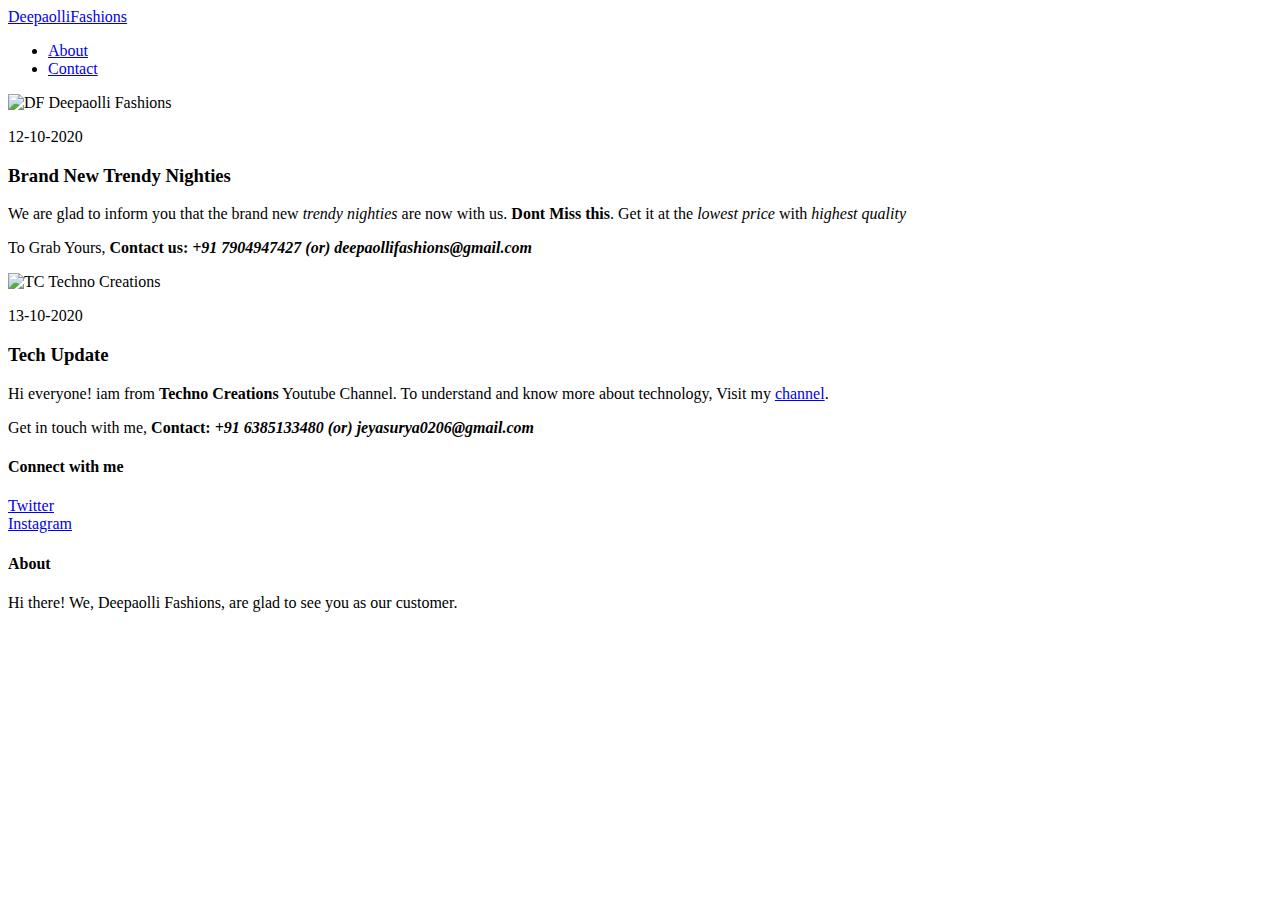
==== index.html @ 7300170b "Add files via upload" ====
<!DOCTYPE html>
<html>
    <head>
        <title>Deepaolli Fashions</title>
        <link rel="stylesheet" href="style.css">
    </head>
    <body>
        <header id="header">
            <div class="container">
                <a href="home.html" id="header-title">DeepaolliFashions</a>
                <ul id="header-nav">
                    <li><a href="about.html">About</a></li>
                    <li><a href="mailto:deepaollifashions@gmai.com">Contact</a></li>
                </ul>
            </div>
        </header>
        <article id="content">
            <div class="post-container">
                <div class="post">
                    <div class="post-author">
                        <img src="img/logo.png" alt="DF">
                        <span>Deepaolli Fashions</span>
                    </div>
                    <p class="post-date">12-10-2020</p>
                    <h3 class="post-title">Brand New Trendy Nighties</h3>
                    <div class="post-content">
                        <p>We are glad to inform you that the brand new <i>trendy nighties</i> are now with us. <b>Dont Miss this</b>. Get it at the <i>lowest price</i> with <i>highest quality</i></p>
                        <p>To Grab Yours, <b>Contact us: <i>+91 7904947427 (or) deepaollifashions@gmail.com</i></b></p>
                    </div>
                </div>
            </div>
            <div class="post-container">
                <div class="post">
                    <div class="post-author">
                        <img src="img/TC.png" alt="TC">
                        <span>Techno Creations</span>
                    </div>
                    <p class="post-date">13-10-2020</p>
                    <h3 class="post-title">Tech Update</h3>
                    <div class="post-content">
                        <p>Hi everyone! iam from <b>Techno Creations</b> Youtube Channel. To understand and know more about technology, Visit my <a href="https://www.youtube.com/channel/UCFv4wLltJKjR1f8ZhPdnlTw">channel</a>.</p>
                        <p>Get in touch with me, <b>Contact: <i>+91 6385133480 (or) jeyasurya0206@gmail.com</i></b></p>
                    </div>
                </div>
            </div>
        </article>
        <footer id="footer">
            <div class="container">
                <div class="column">
                    <h4>Connect with me</h4>
                    <p>
                        <a href="https://twitter.com/deepaolli">Twitter</a> <br>
                        <a href="https://www.instagram.com/deepaollifashions">Instagram</a>
                    </p>
                </div>
                <div class="column">
                    <h4>About</h4>
                    <p>Hi there! We, Deepaolli Fashions, are glad to see you as our customer.</p>
                </div>
            </div>
        </footer>
        <script src="script.js"></script>
    </body>
</html>
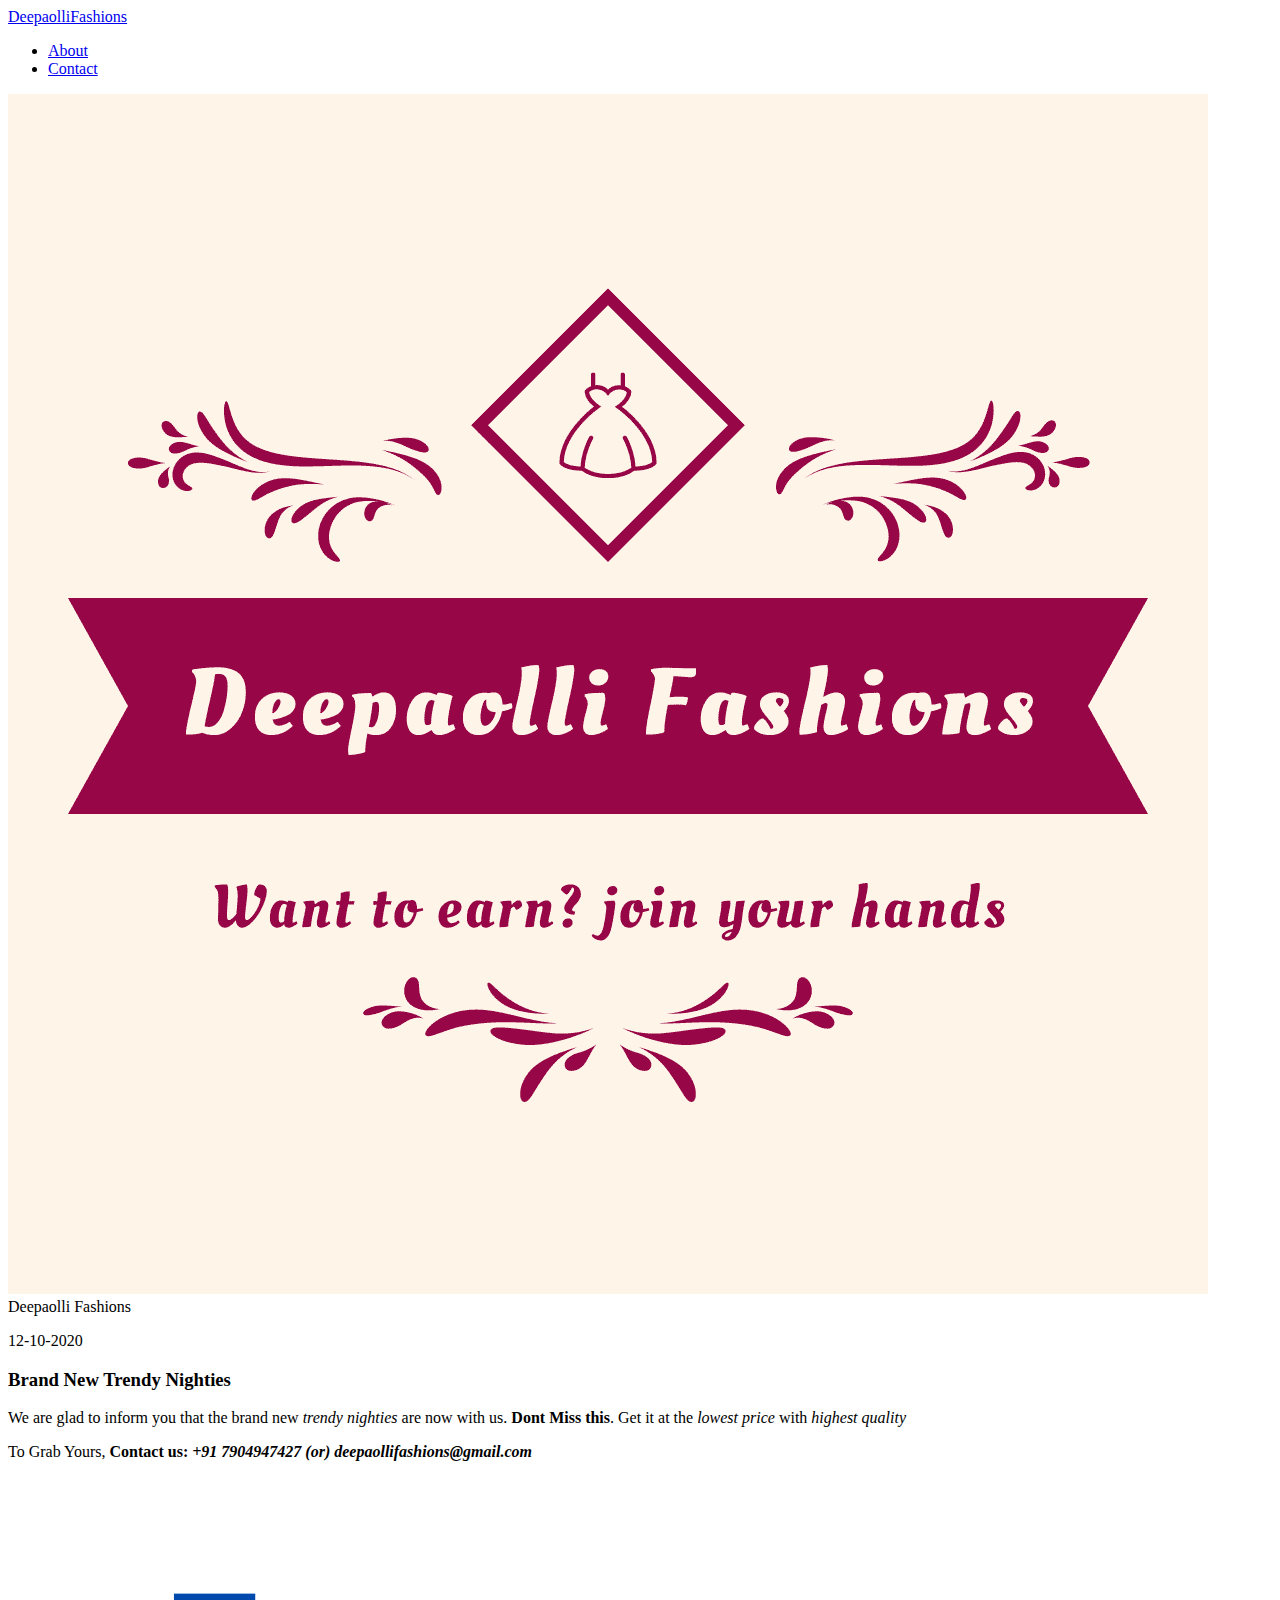
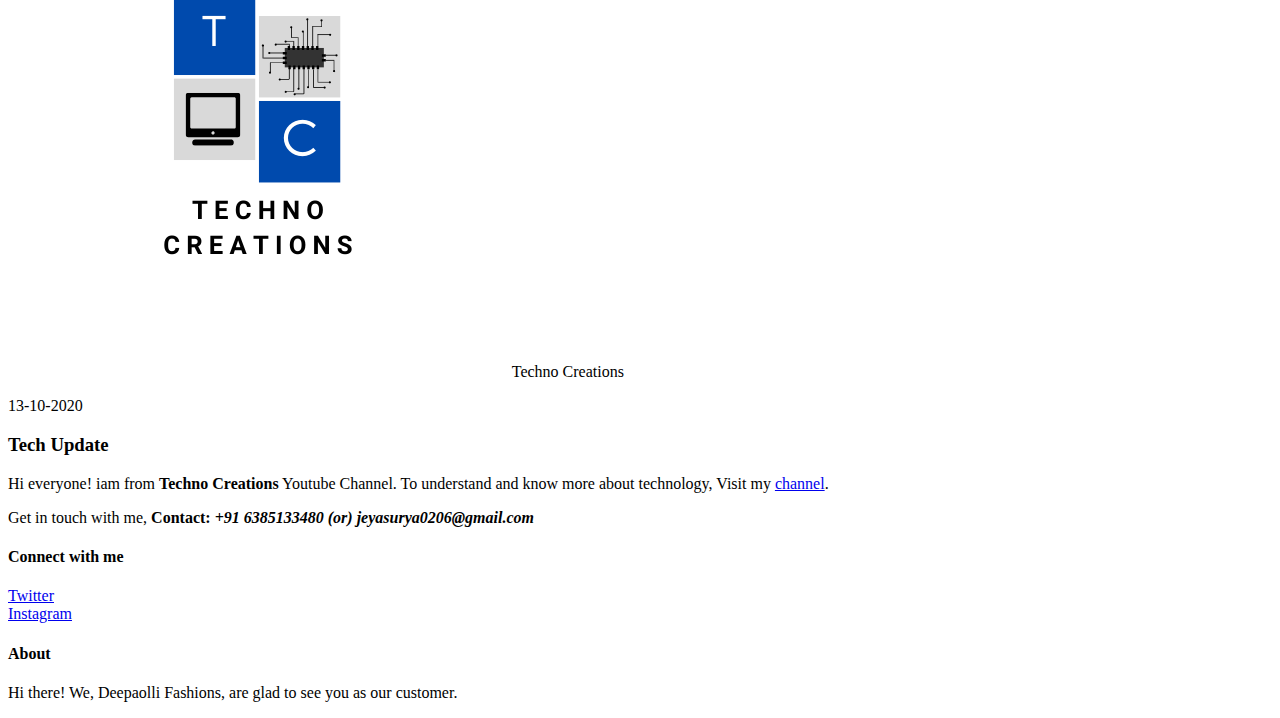
==== commit 08e96b8f: "Update index.html" ====
--- a/index.html
+++ b/index.html
@@ -7,7 +7,7 @@
     <body>
         <header id="header">
             <div class="container">
-                <a href="home.html" id="header-title">DeepaolliFashions</a>
+                <a href="index.html" id="header-title">DeepaolliFashions</a>
                 <ul id="header-nav">
                     <li><a href="about.html">About</a></li>
                     <li><a href="mailto:deepaollifashions@gmai.com">Contact</a></li>
@@ -18,7 +18,7 @@
             <div class="post-container">
                 <div class="post">
                     <div class="post-author">
-                        <img src="img/logo.png" alt="DF">
+                        <img src="logo.png" alt="DF">
                         <span>Deepaolli Fashions</span>
                     </div>
                     <p class="post-date">12-10-2020</p>
@@ -32,7 +32,7 @@
             <div class="post-container">
                 <div class="post">
                     <div class="post-author">
-                        <img src="img/TC.png" alt="TC">
+                        <img src="TC.png" alt="TC">
                         <span>Techno Creations</span>
                     </div>
                     <p class="post-date">13-10-2020</p>
@@ -61,4 +61,4 @@
         </footer>
         <script src="script.js"></script>
     </body>
-</html>+</html>
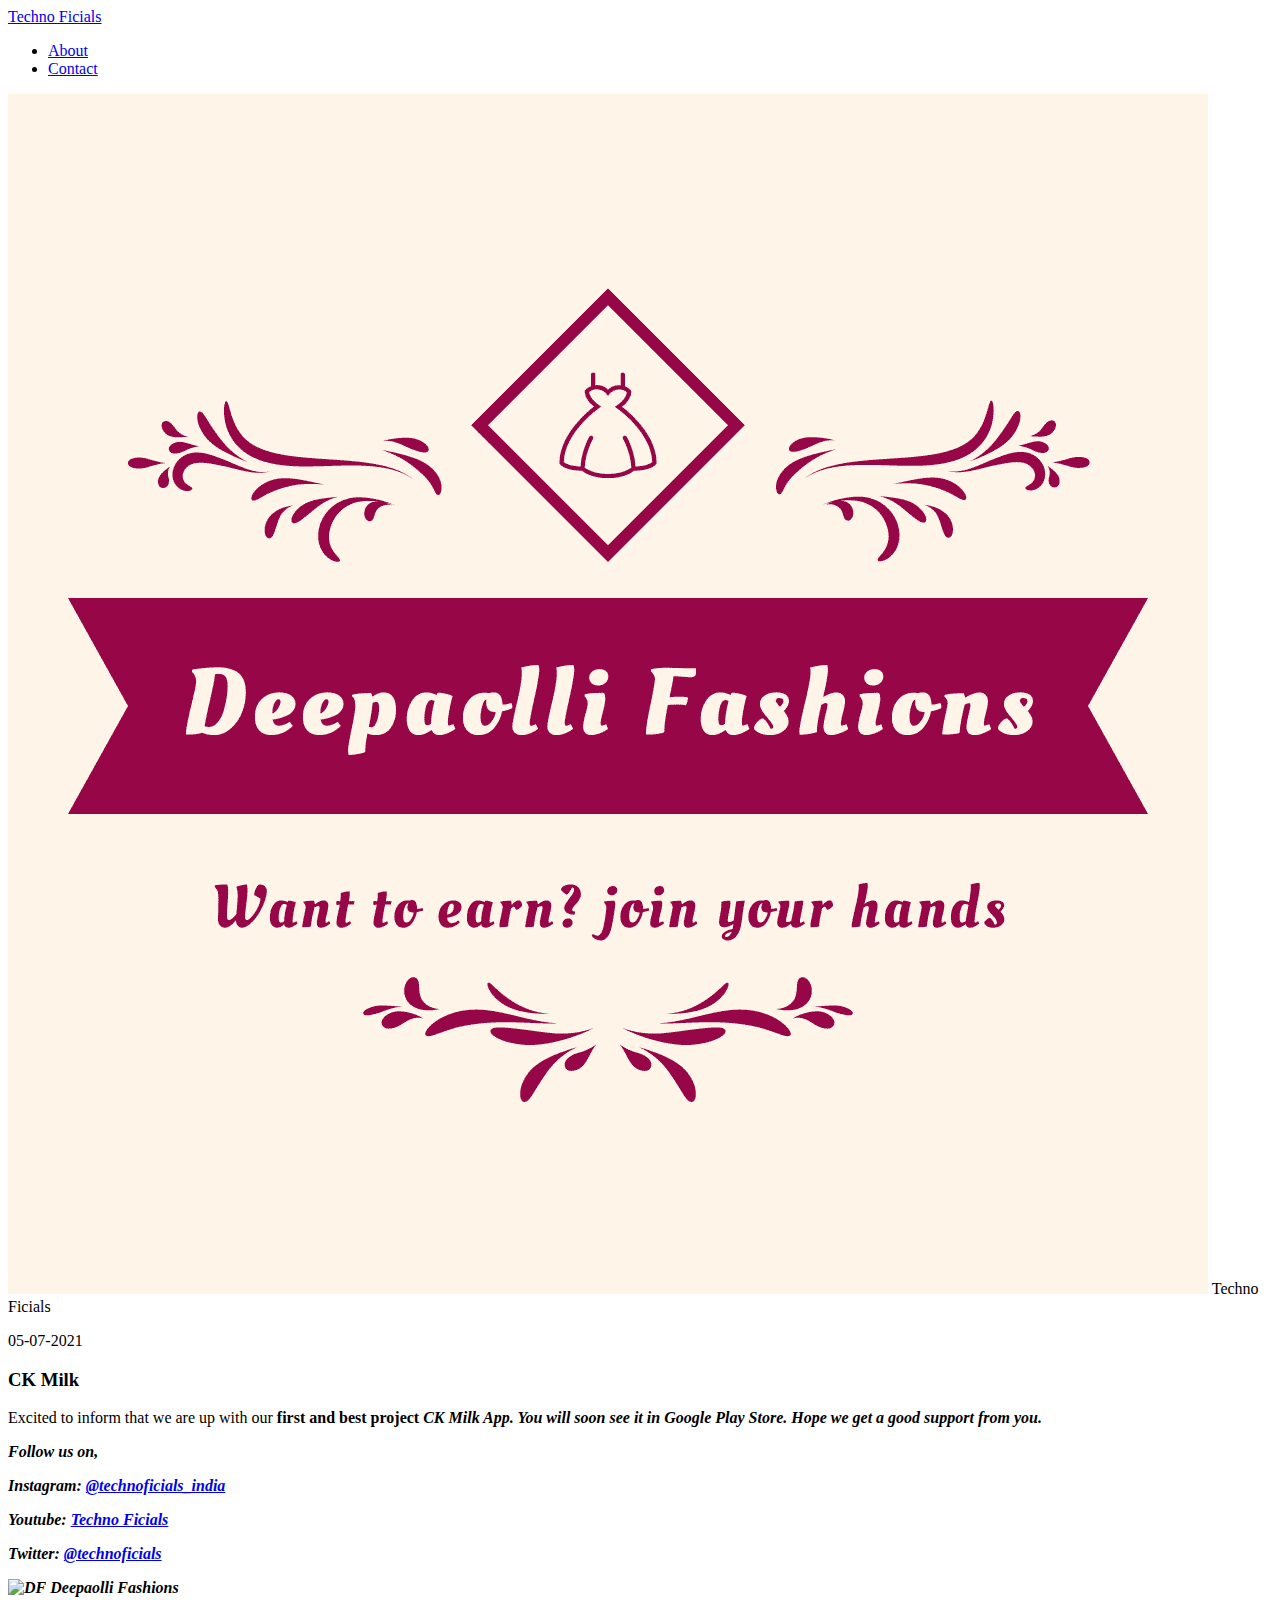
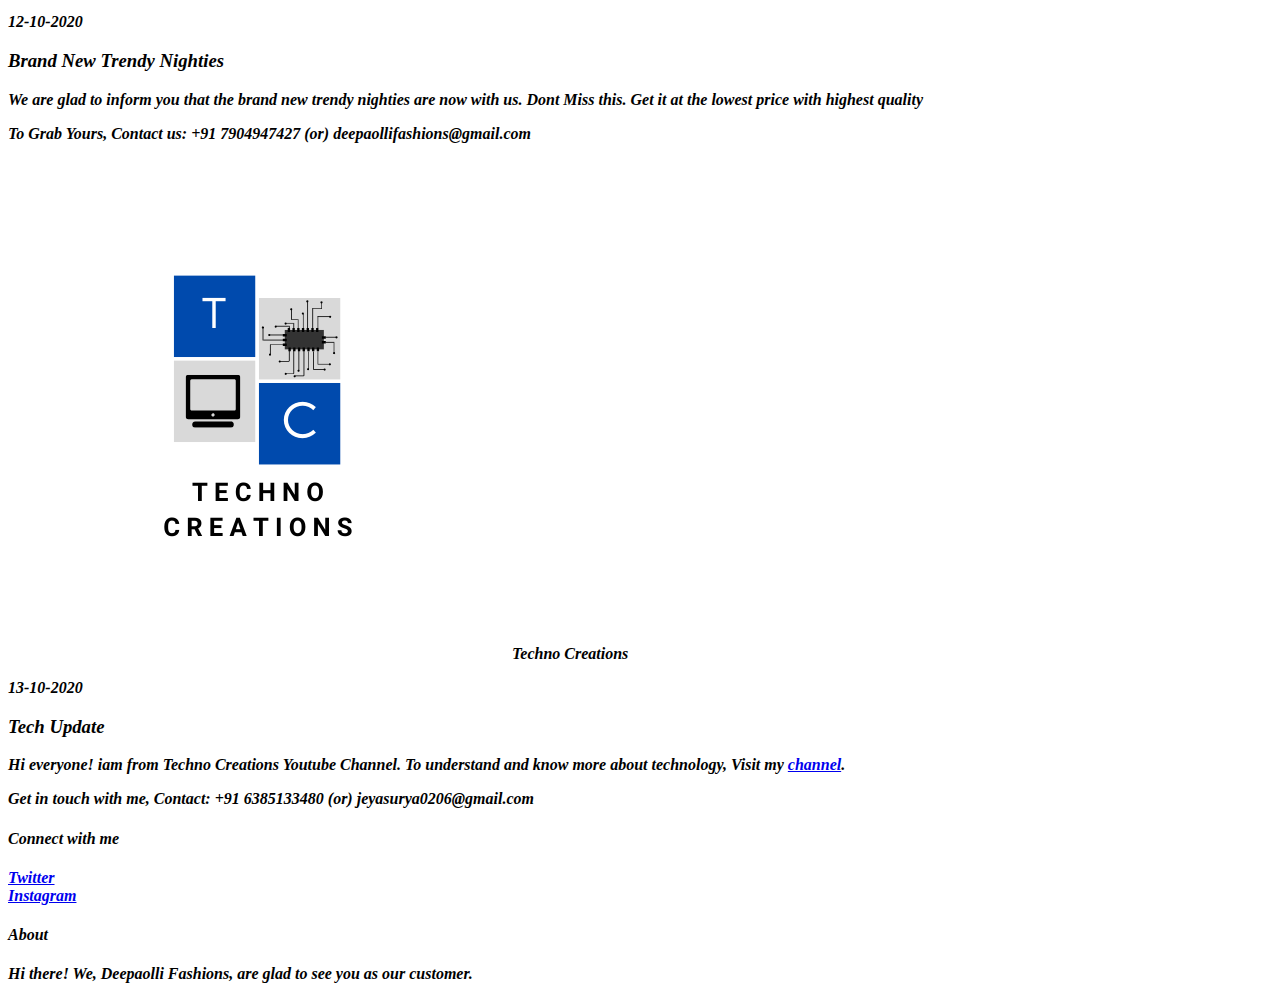
==== commit 5615d8c2: "Update index.html" ====
--- a/index.html
+++ b/index.html
@@ -7,10 +7,10 @@
     <body>
         <header id="header">
             <div class="container">
-                <a href="index.html" id="header-title">DeepaolliFashions</a>
+                <a href="index.html" id="header-title">Techno Ficials</a>
                 <ul id="header-nav">
                     <li><a href="about.html">About</a></li>
-                    <li><a href="mailto:deepaollifashions@gmai.com">Contact</a></li>
+                    <li><a href="mailto:technoficials@gmail.com">Contact</a></li>
                 </ul>
             </div>
         </header>
@@ -19,6 +19,23 @@
                 <div class="post">
                     <div class="post-author">
                         <img src="logo.png" alt="DF">
+                        <span>Techno Ficials</span>
+                    </div>
+                    <p class="post-date">05-07-2021</p>
+                    <h3 class="post-title">CK Milk</h3>
+                    <div class="post-content">
+                        <p>Excited to inform that we are up with our <b>first<b> and <b>best<b> project <i>CK Milk App<i>. You will soon see it in <i>Google Play Store<i>. Hope we get a good support from you.</p>
+                        <p>Follow us on,<p>
+                        <p>Instagram: <a href="http://www.instagram.com/technoficials_india">@technoficials_india</a></p>
+                        <p>Youtube: <a href="http://www.youtube.com/channel/UCIO3pwmAESHw_FWvTeeG9JQ">Techno Ficials</a></p>
+                        <p>Twitter: <a href="http://twitter.com/technoficials">@technoficials</a></p>
+                    </div>
+                </div>
+            </div>
+            <div class="post-container">
+                <div class="post">
+                    <div class="post-author">
+                        <img src="deepaolli.png" alt="DF">
                         <span>Deepaolli Fashions</span>
                     </div>
                     <p class="post-date">12-10-2020</p>
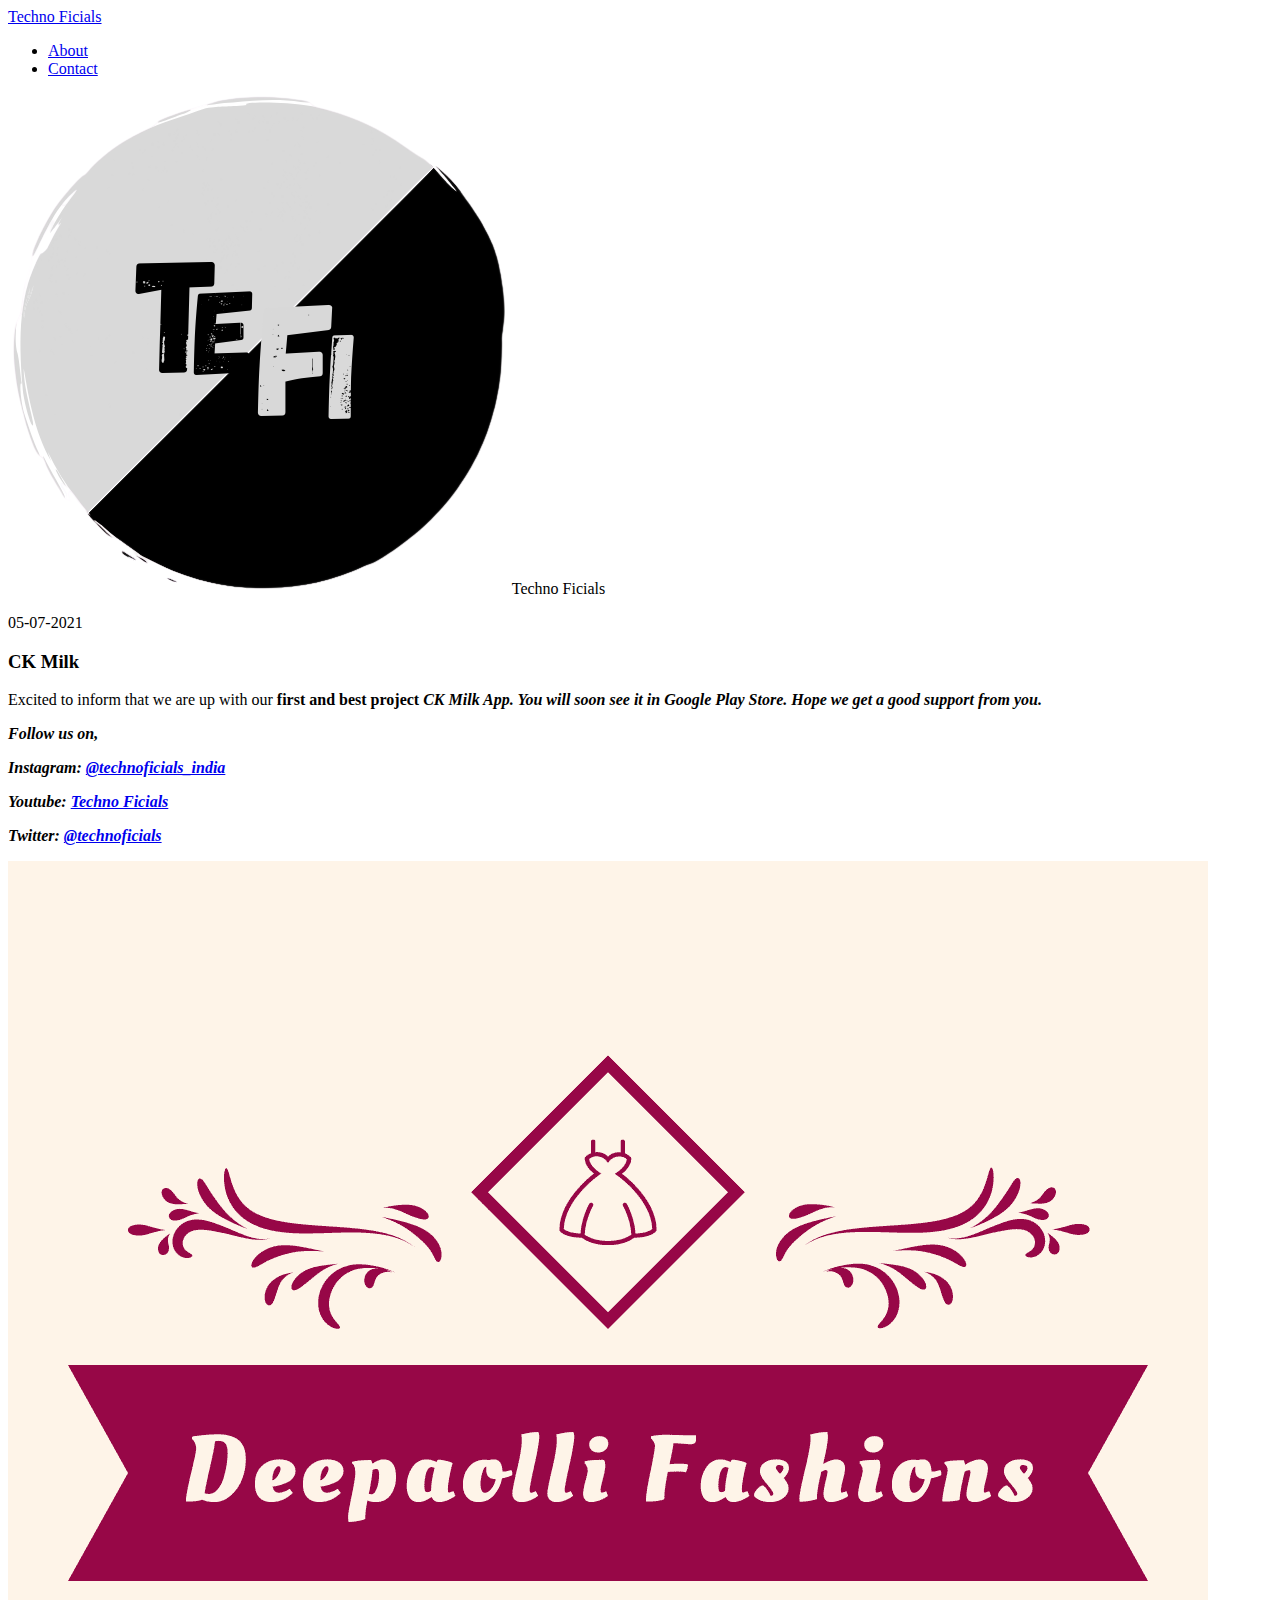
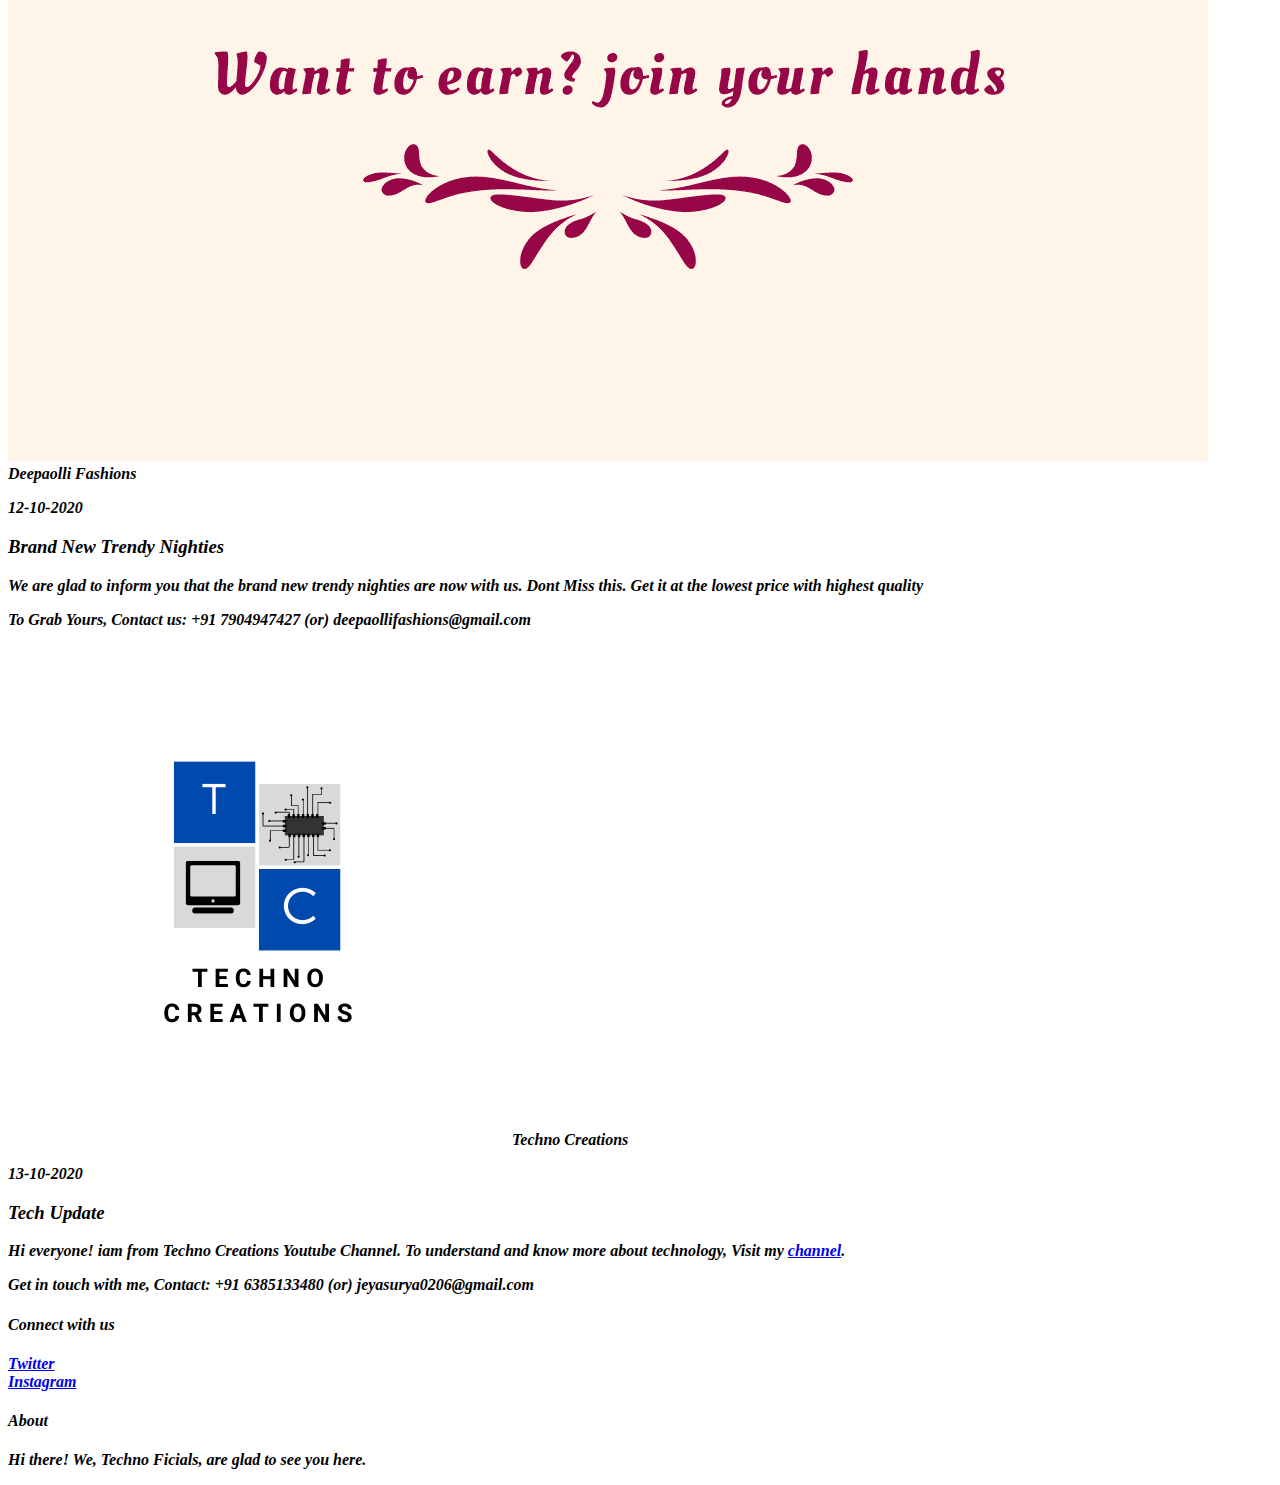
==== commit 427d3823: "Update index.html" ====
--- a/index.html
+++ b/index.html
@@ -18,7 +18,7 @@
             <div class="post-container">
                 <div class="post">
                     <div class="post-author">
-                        <img src="logo.png" alt="DF">
+                        <img src="logo.png" alt="TF">
                         <span>Techno Ficials</span>
                     </div>
                     <p class="post-date">05-07-2021</p>
@@ -64,15 +64,15 @@
         <footer id="footer">
             <div class="container">
                 <div class="column">
-                    <h4>Connect with me</h4>
+                    <h4>Connect with us</h4>
                     <p>
-                        <a href="https://twitter.com/deepaolli">Twitter</a> <br>
-                        <a href="https://www.instagram.com/deepaollifashions">Instagram</a>
+                        <a href="https://twitter.com/technoficials">Twitter</a> <br>
+                        <a href="https://www.instagram.com/technoficials_india">Instagram</a>
                     </p>
                 </div>
                 <div class="column">
                     <h4>About</h4>
-                    <p>Hi there! We, Deepaolli Fashions, are glad to see you as our customer.</p>
+                    <p>Hi there! We, Techno Ficials, are glad to see you here.</p>
                 </div>
             </div>
         </footer>
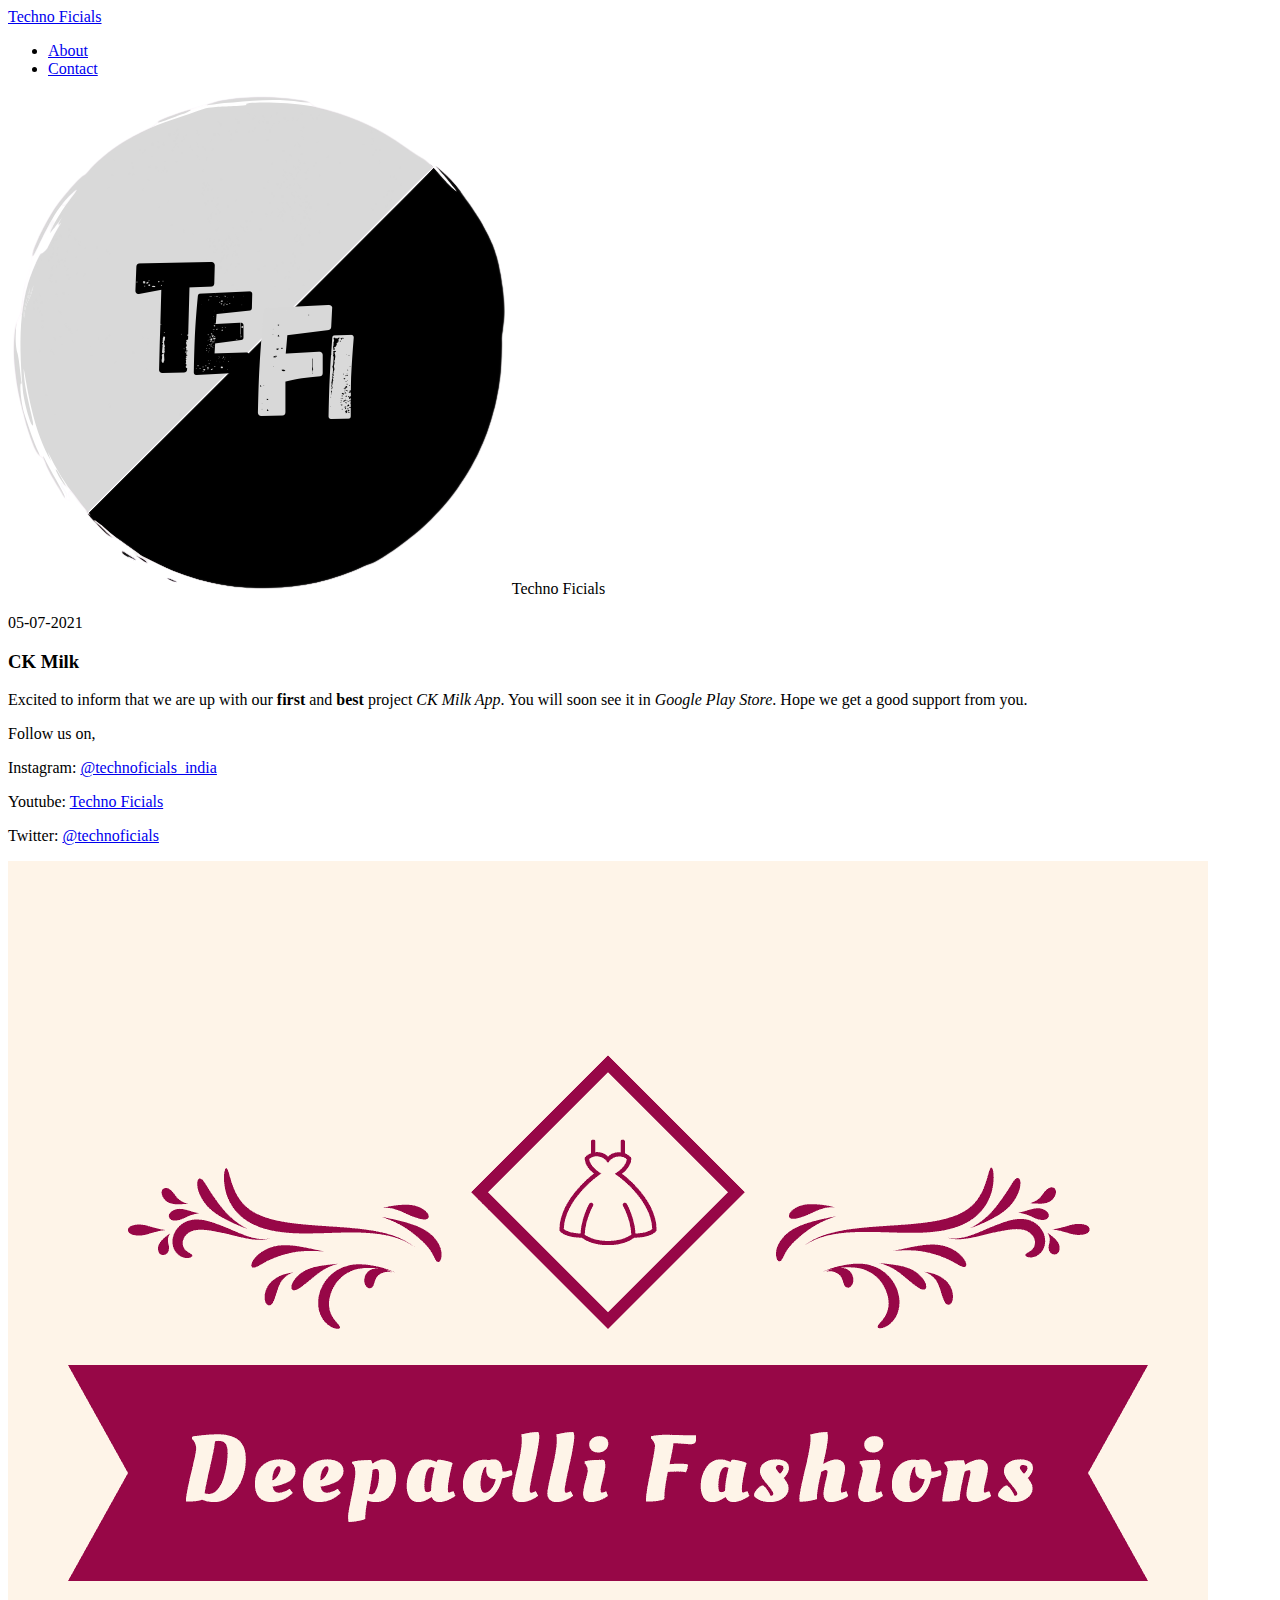
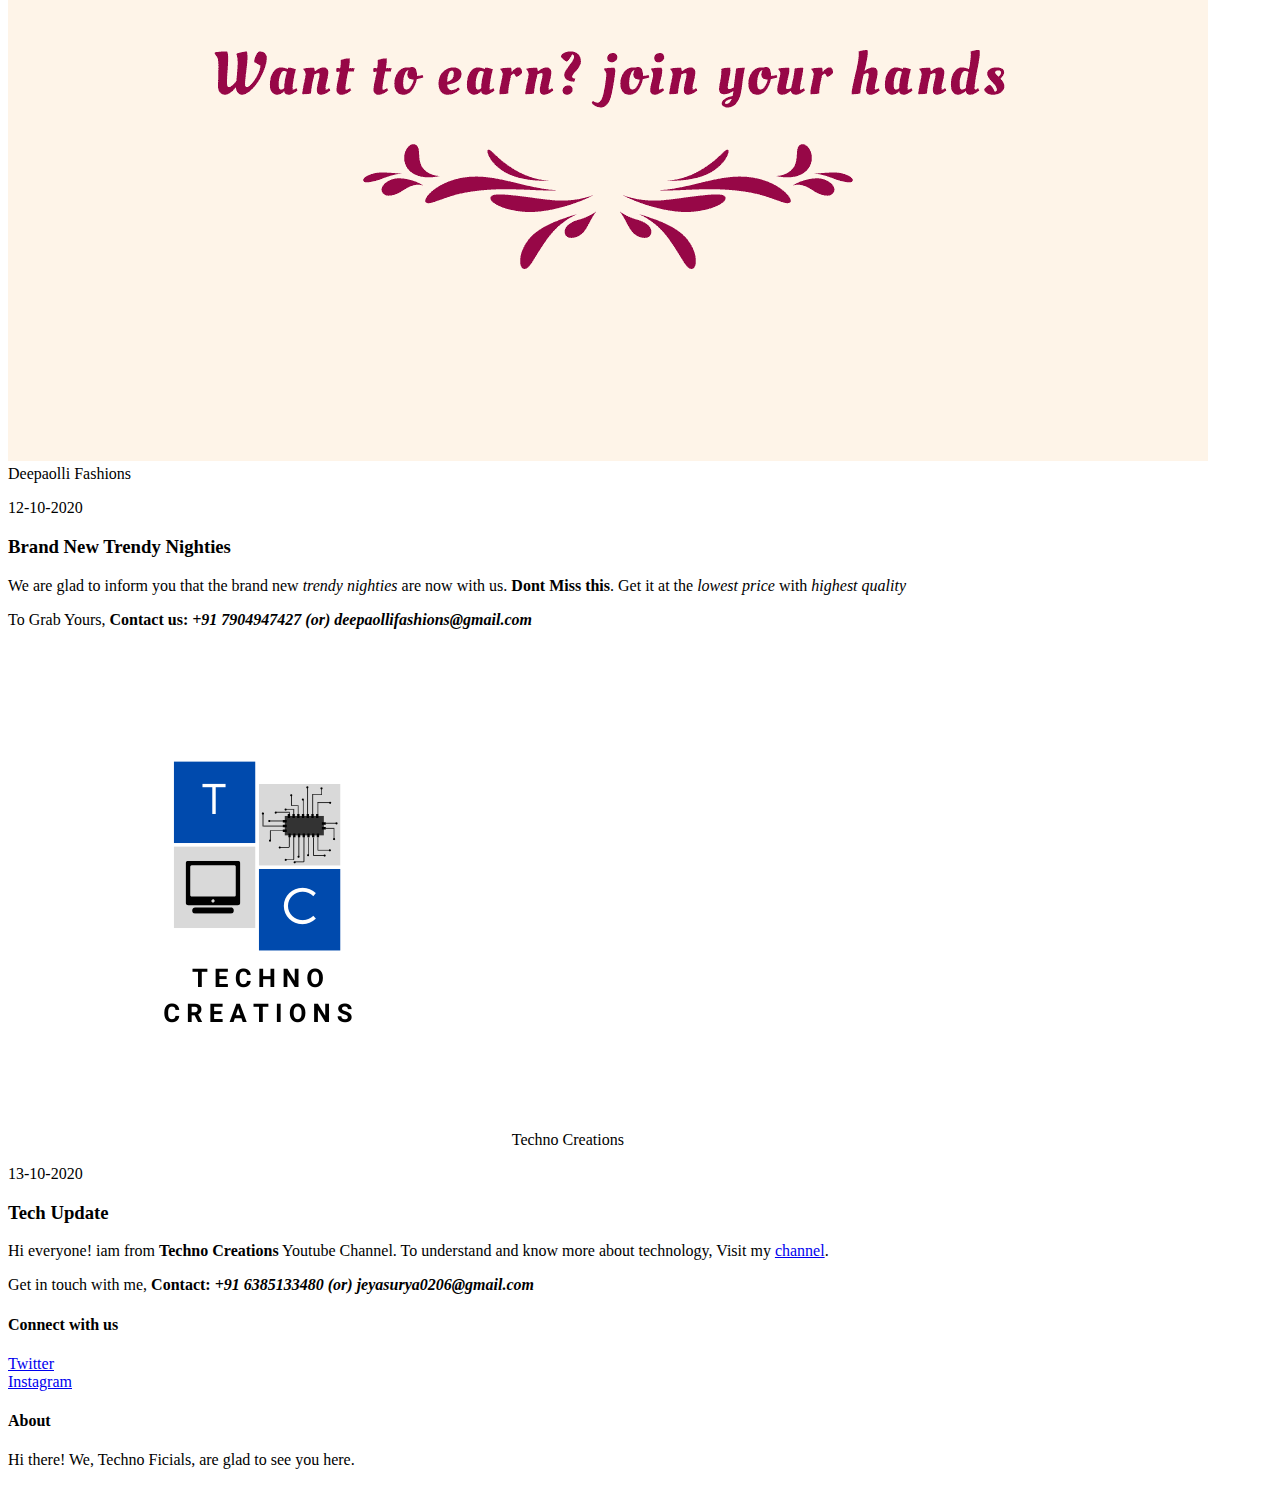
==== commit c7e651e3: "Update index.html" ====
--- a/index.html
+++ b/index.html
@@ -24,7 +24,7 @@
                     <p class="post-date">05-07-2021</p>
                     <h3 class="post-title">CK Milk</h3>
                     <div class="post-content">
-                        <p>Excited to inform that we are up with our <b>first<b> and <b>best<b> project <i>CK Milk App<i>. You will soon see it in <i>Google Play Store<i>. Hope we get a good support from you.</p>
+                        <p>Excited to inform that we are up with our <b>first</b> and <b>best</b> project <i>CK Milk App</i>. You will soon see it in <i>Google Play Store</i>. Hope we get a good support from you.</p>
                         <p>Follow us on,<p>
                         <p>Instagram: <a href="http://www.instagram.com/technoficials_india">@technoficials_india</a></p>
                         <p>Youtube: <a href="http://www.youtube.com/channel/UCIO3pwmAESHw_FWvTeeG9JQ">Techno Ficials</a></p>
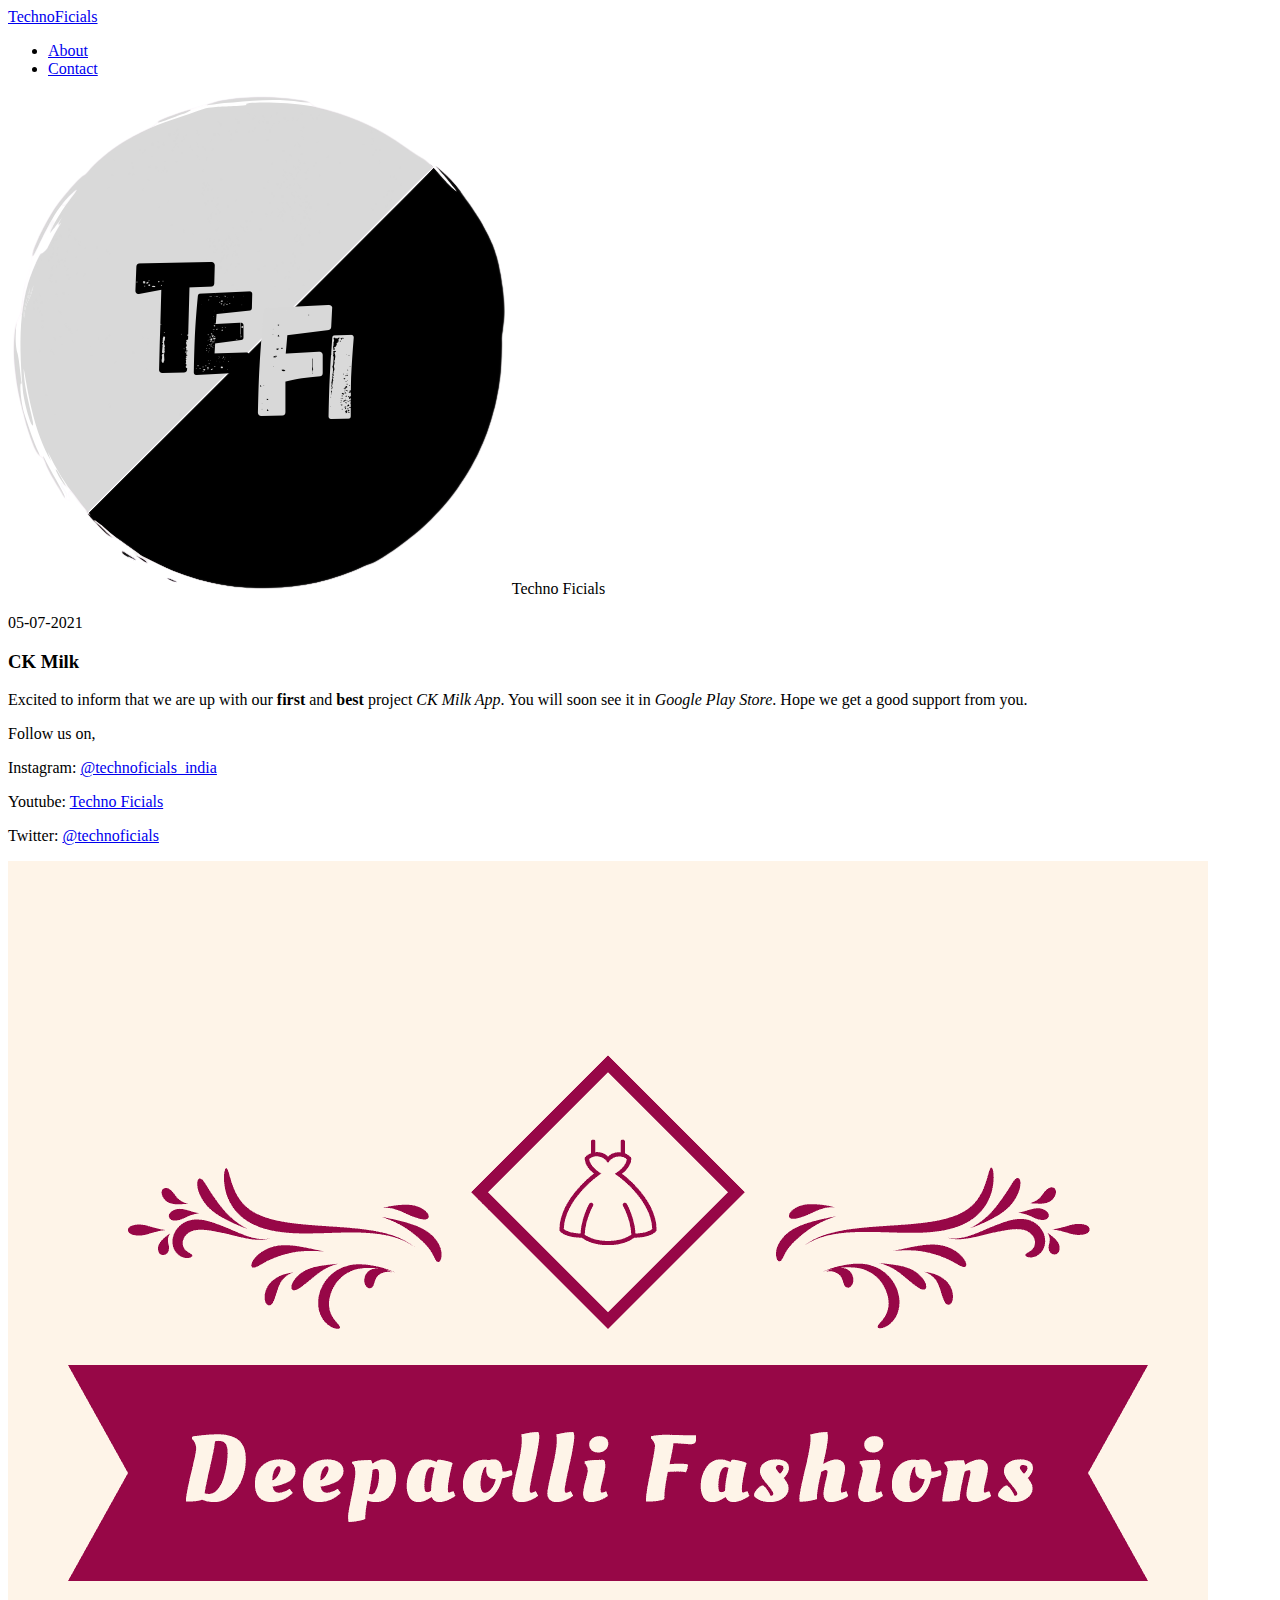
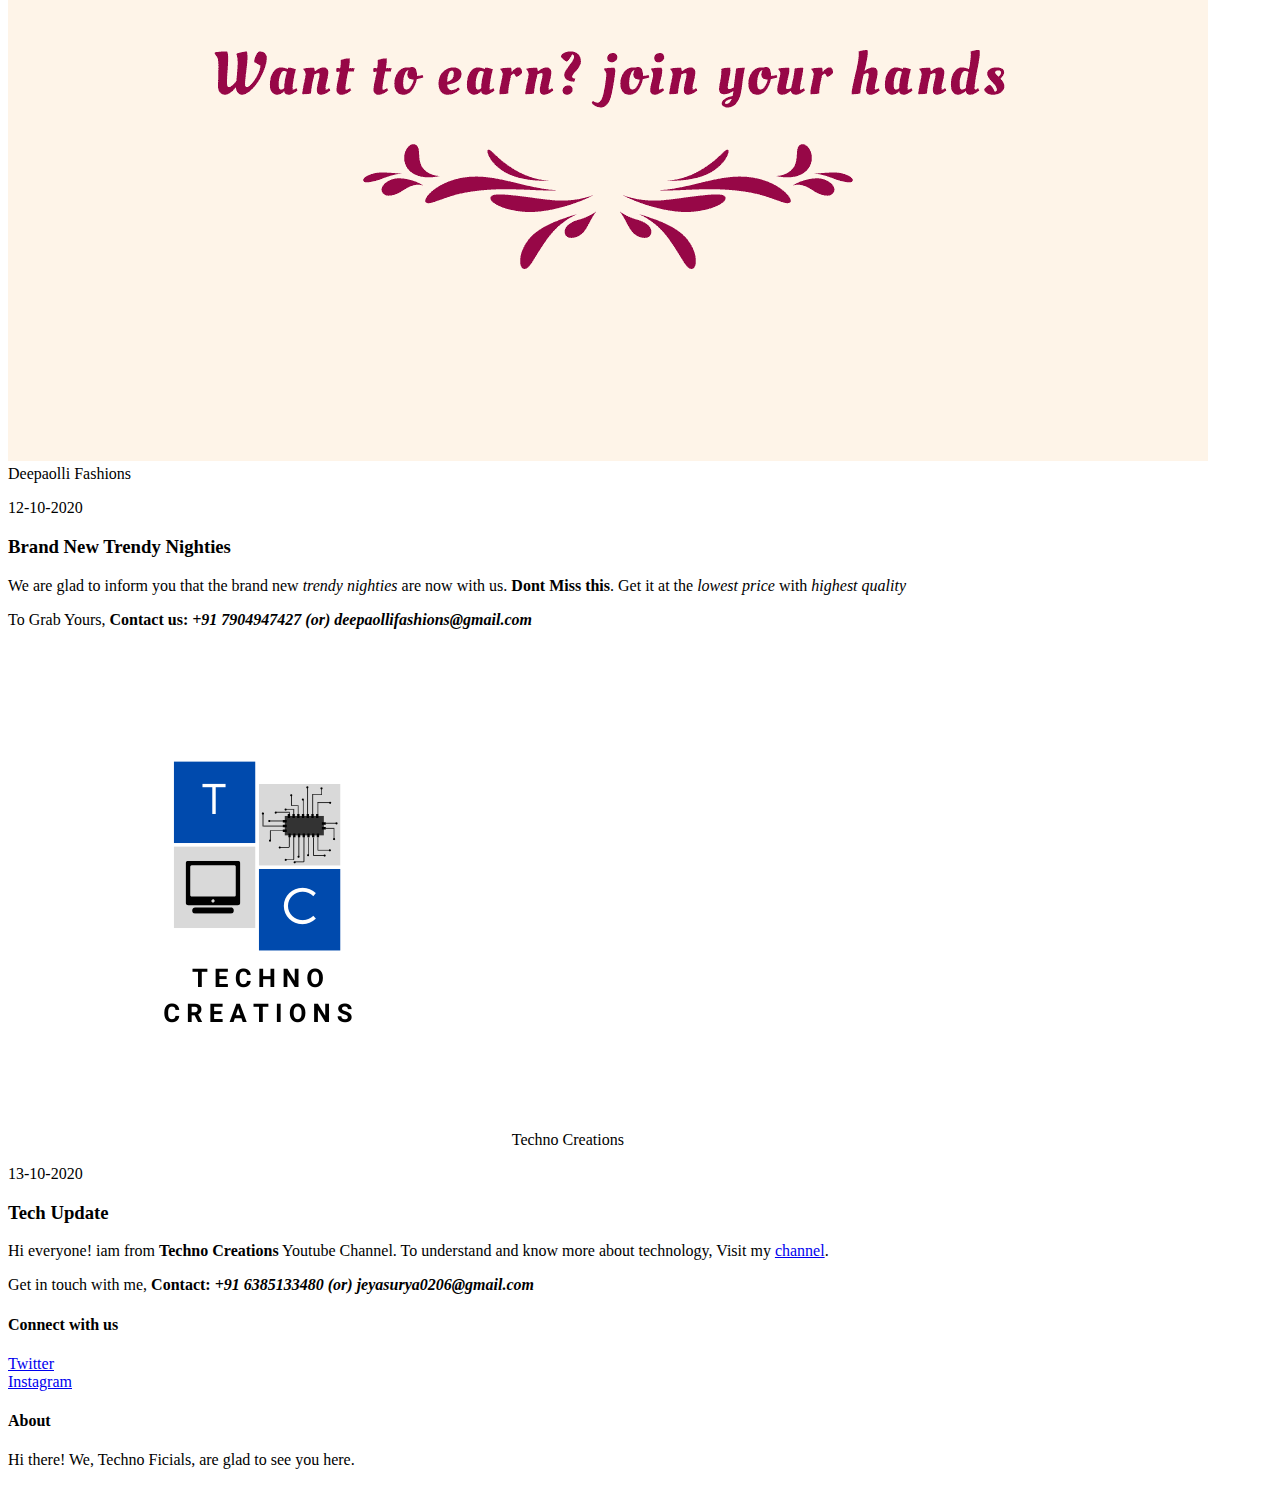
==== commit 62382740: "Update index.html" ====
--- a/index.html
+++ b/index.html
@@ -1,13 +1,13 @@
 <!DOCTYPE html>
 <html>
     <head>
-        <title>Deepaolli Fashions</title>
+        <title>TechnoFicials</title>
         <link rel="stylesheet" href="style.css">
     </head>
     <body>
         <header id="header">
             <div class="container">
-                <a href="index.html" id="header-title">Techno Ficials</a>
+                <a href="index.html" id="header-title">TechnoFicials</a>
                 <ul id="header-nav">
                     <li><a href="about.html">About</a></li>
                     <li><a href="mailto:technoficials@gmail.com">Contact</a></li>
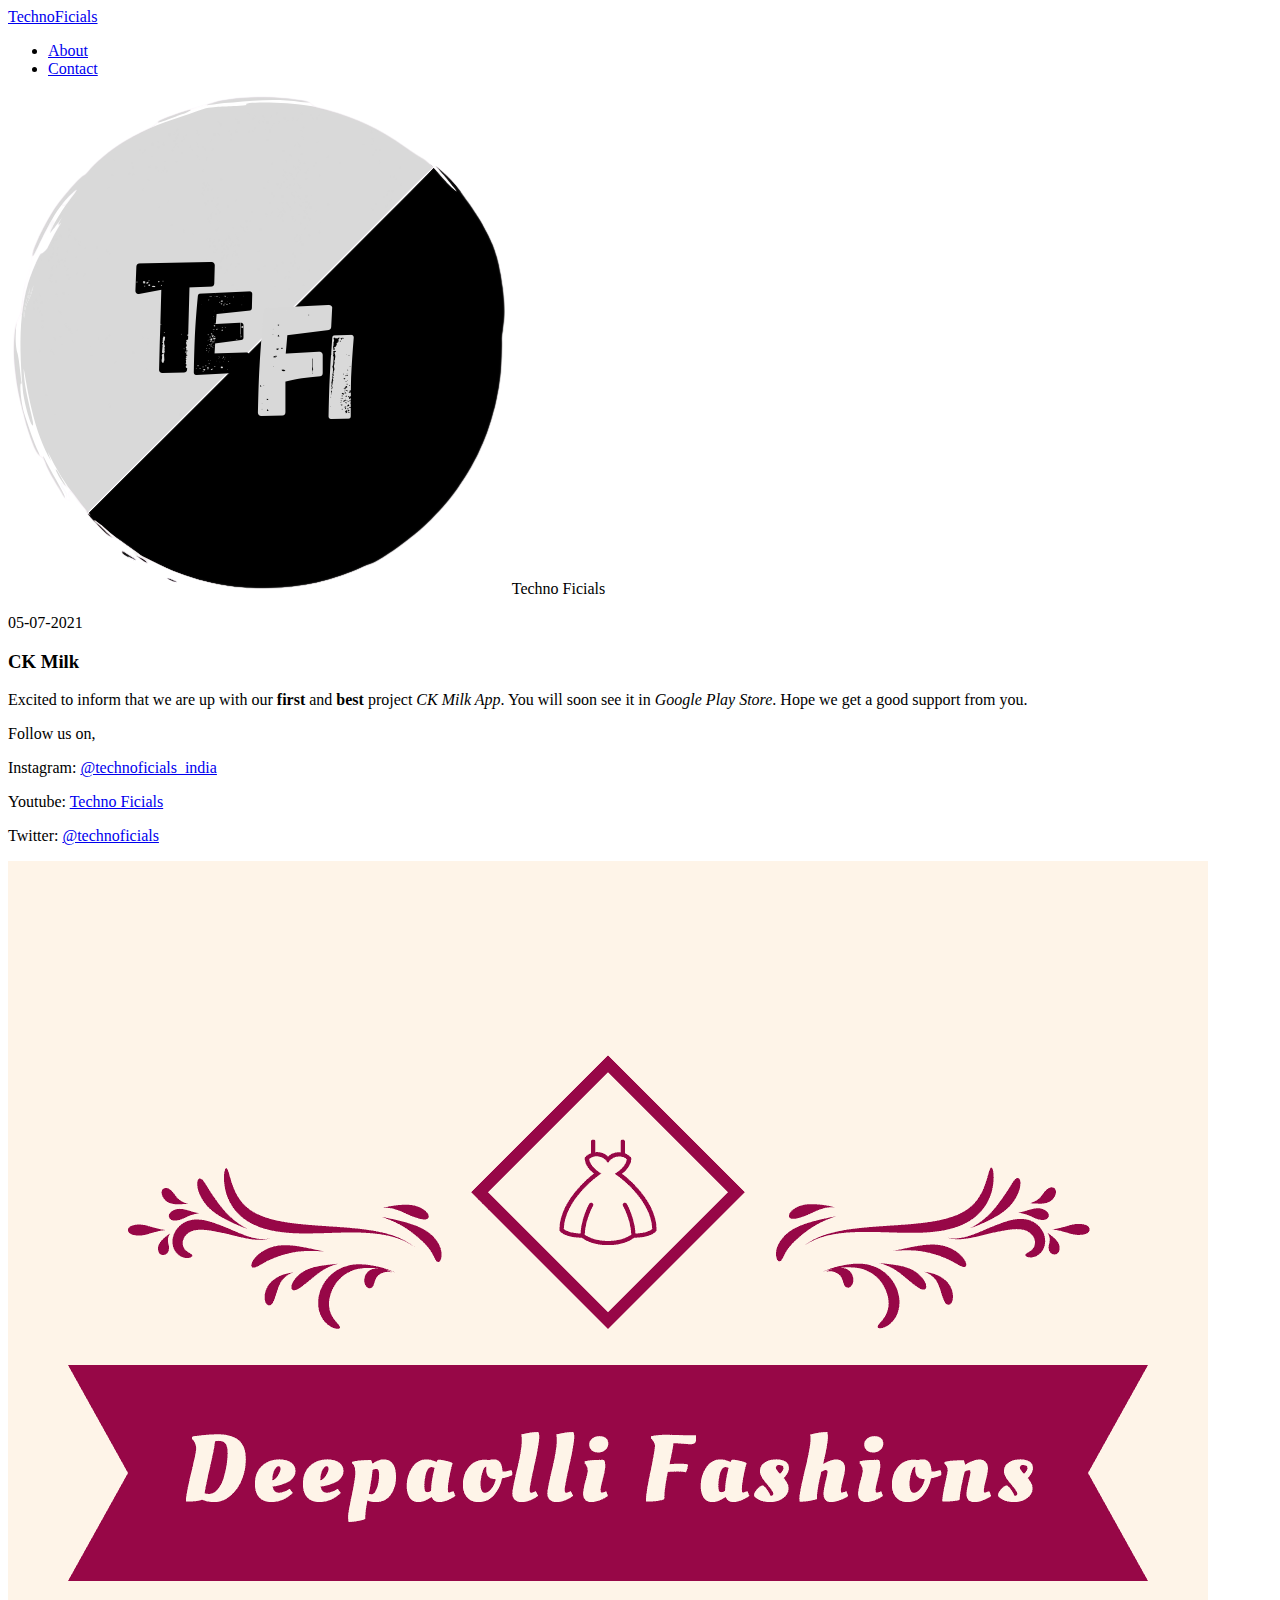
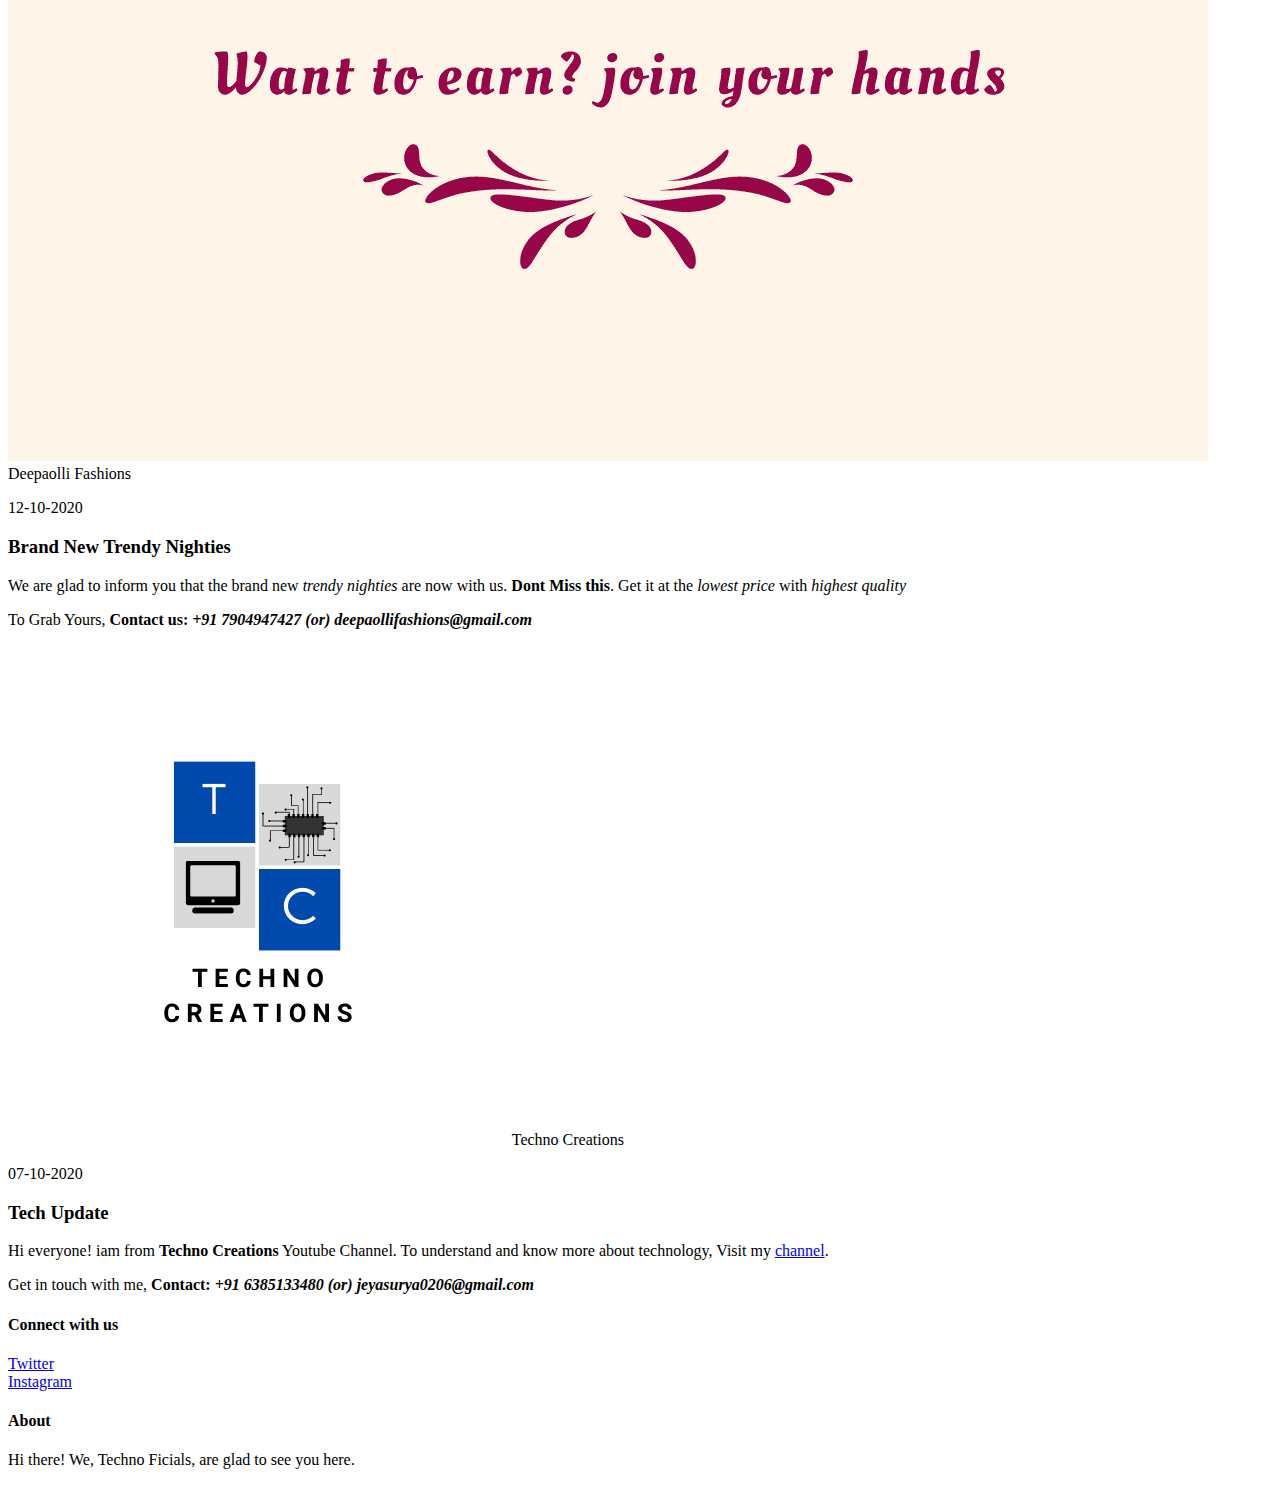
==== commit 7ffb3d57: "Update index.html" ====
--- a/index.html
+++ b/index.html
@@ -52,7 +52,7 @@
                         <img src="TC.png" alt="TC">
                         <span>Techno Creations</span>
                     </div>
-                    <p class="post-date">13-10-2020</p>
+                    <p class="post-date">07-10-2020</p>
                     <h3 class="post-title">Tech Update</h3>
                     <div class="post-content">
                         <p>Hi everyone! iam from <b>Techno Creations</b> Youtube Channel. To understand and know more about technology, Visit my <a href="https://www.youtube.com/channel/UCFv4wLltJKjR1f8ZhPdnlTw">channel</a>.</p>
